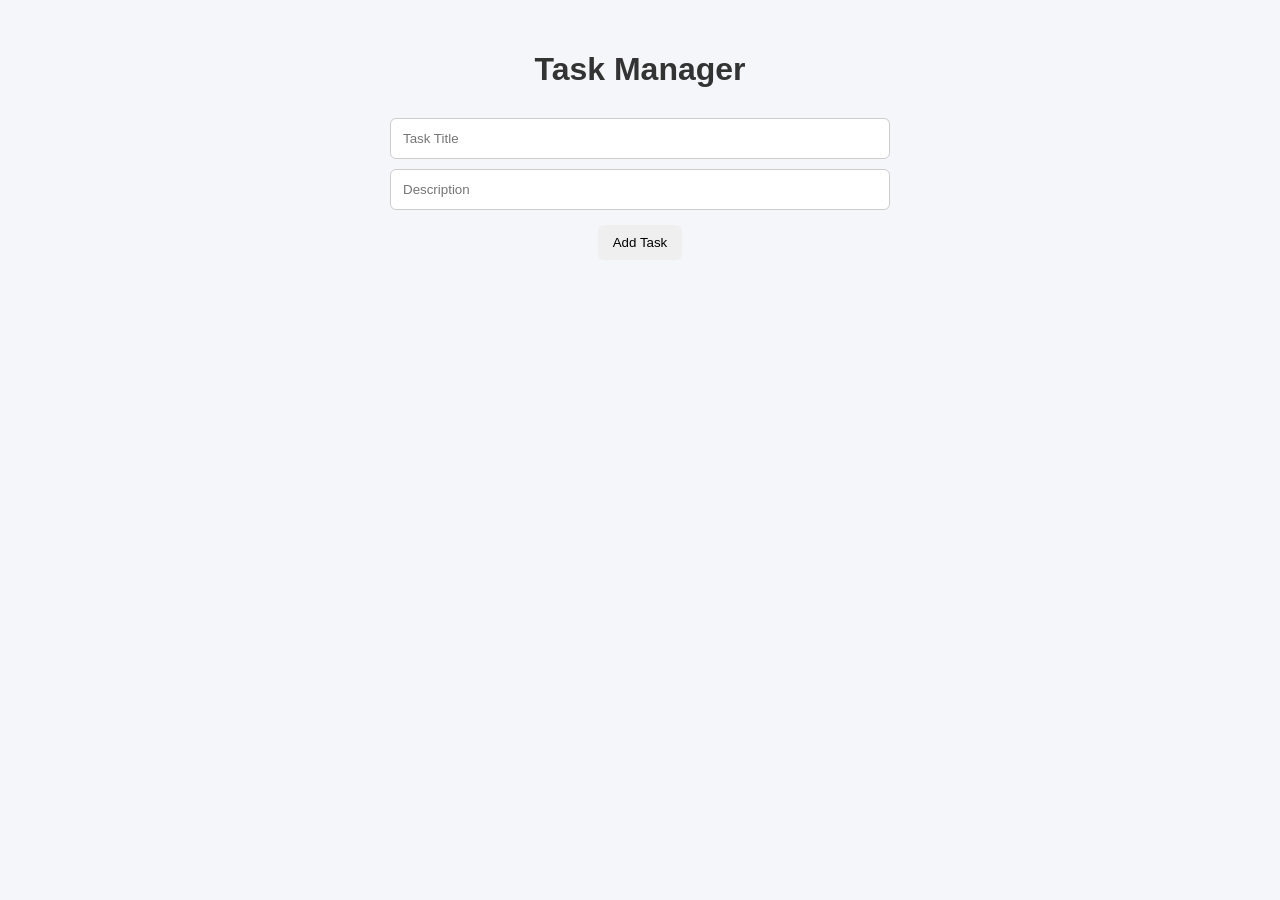
==== client/index.html @ cbfb184f "Initial task manager App" ====
<!DOCTYPE html>
<html>
<head>
    <title>Task Manager</title>
    <link rel="stylesheet" href="style.css">
</head>
<body>

    <h1>Task Manager</h1>

    <input type="text" id="title" placeholder="Task Title">

    <input type="text" id="description" placeholder="Description">

    
    <button id="addBtn" onclick="addTask()">Add Task</button>

    <div id="tasks"></div>

    <script src="script.js"></script>

</body>
</html>
---- client/style.css ----
body{
    font-family: Arial, sans-serif;
    background: #f4f6f9;
    margin: 0;
    padding: 30px;
}

h1{
    text-align: center;
    color: #333;
    margin-bottom: 30px;
}

input{
    display: block;
    width: 100%;
    max-width: 500px;
    margin: 10px auto;
    padding: 12px;
    border: 1px solid #ccc;
    border-radius: 6px;
    box-sizing: border-box;
}

button{
    padding: 10px 15px;
    border: none;
    border-radius: 6px;
    cursor: pointer;
    margin: 5px;
}

button:hover{
    opacity: 0.9;
}

.task{
    background: white;
    max-width: 550px;
    margin: 15px auto;
    padding: 15px;
    border-radius: 10px;
    box-shadow: 0 2px 8px rgba(0,0,0,0.1);
}

.task h3{
    margin-top: 0;
    color: #222;
}

.task p{
    color: #555;
    margin: 8px 0;
}

#tasks{
    margin-top: 25px;
}
#addBtn{
    display: block;
    margin: 15px auto;
}
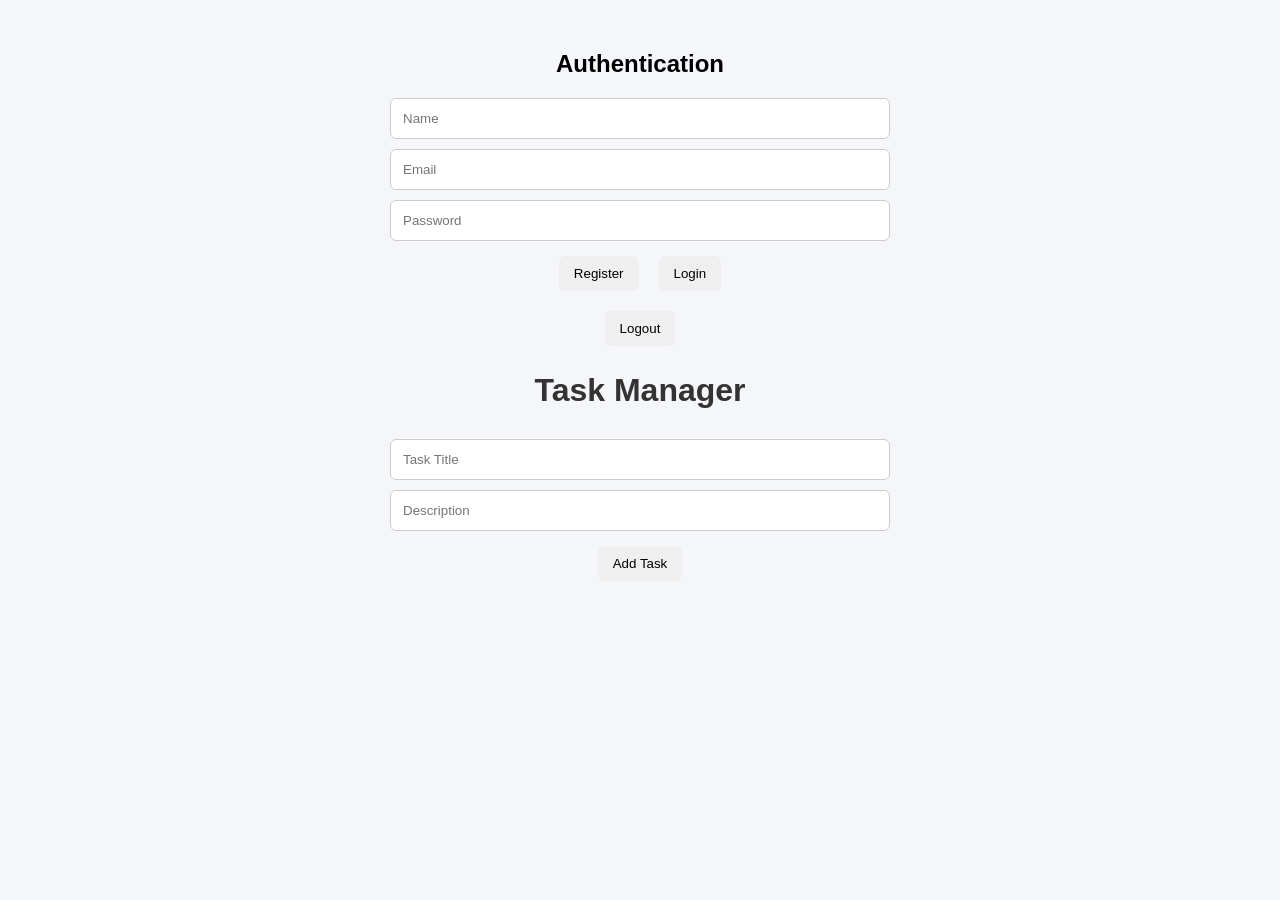
==== commit 71d19e1c: "Added JWT Authentication and Authorization" ====
--- a/client/index.html
+++ b/client/index.html
@@ -5,7 +5,24 @@
     <link rel="stylesheet" href="style.css">
 </head>
 <body>
+   <div id="auth-section">
+  <h2>Authentication</h2>
 
+  <input type="text" id="name" placeholder="Name">
+
+  <input type="email" id="email" placeholder="Email">
+
+  <input type="password" id="password" placeholder="Password">
+
+  <div class="auth-buttons">
+    <button id="registerBtn">Register</button>
+    <button id="loginBtn">Login</button>
+</div>
+
+<div class="logout-button">
+    <button onclick="logout()">Logout</button>
+</div>
+</div>
     <h1>Task Manager</h1>
 
     <input type="text" id="title" placeholder="Task Title">
@@ -18,6 +35,6 @@
     <div id="tasks"></div>
 
     <script src="script.js"></script>
-
+    
 </body>
 </html>
--- a/client/style.css
+++ b/client/style.css
@@ -59,4 +59,19 @@
 #addBtn{
     display: block;
     margin: 15px auto;
+}
+
+.auth-buttons{
+    display: flex;
+    justify-content: center;
+    gap: 10px;
+    margin-top: 10px;
+}
+
+.logout-button{
+    text-align: center;
+    margin-top: 10px;
+}
+#auth-section h2{
+    text-align: center;
 }
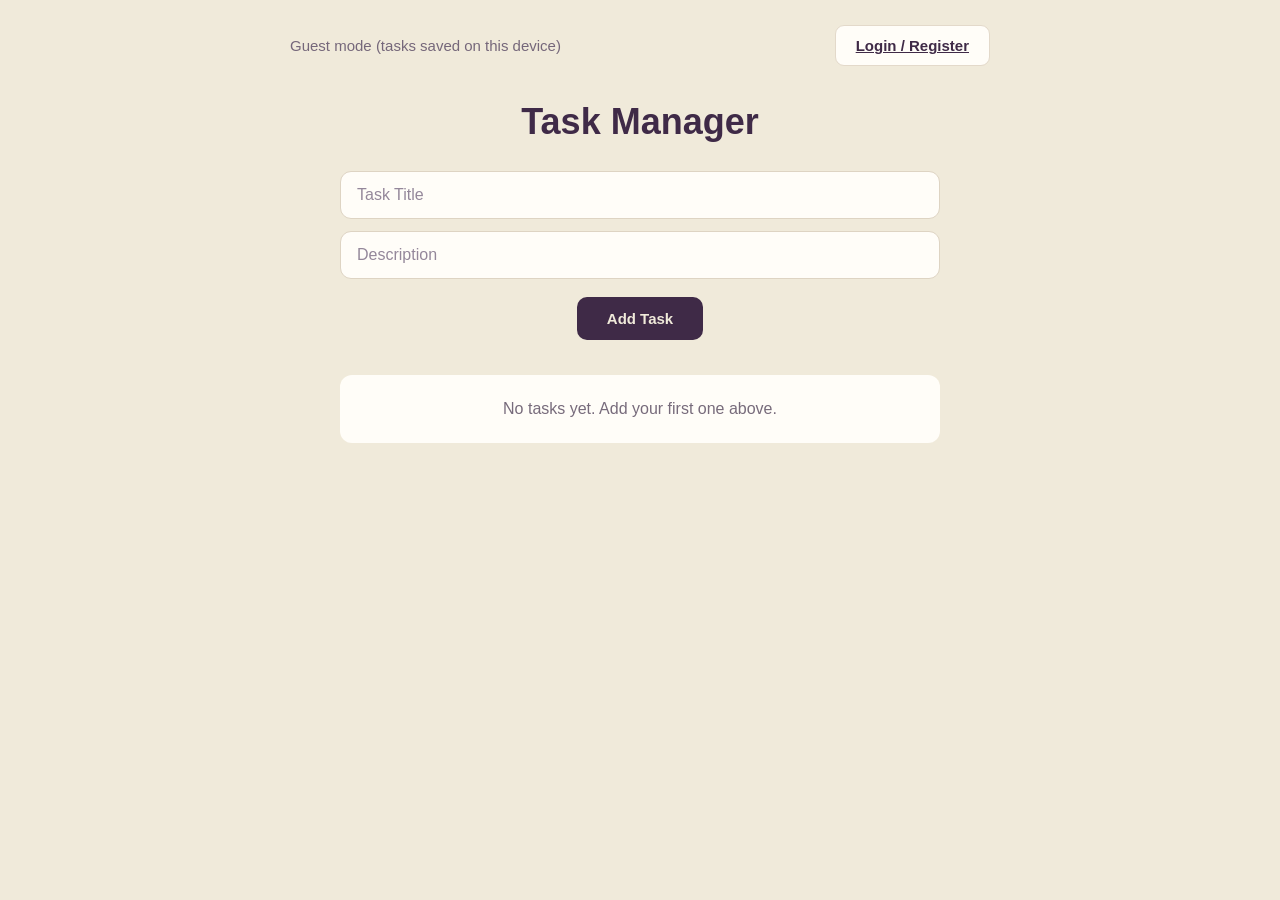
==== commit 18810b23: "Improve task manager UI design" ====
--- a/client/index.html
+++ b/client/index.html
@@ -5,36 +5,20 @@
     <link rel="stylesheet" href="style.css">
 </head>
 <body>
-   <div id="auth-section">
-  <h2>Authentication</h2>
+    <div class="top-bar">
+        <span id="userStatus">Guest mode (tasks saved on this device)</span>
+        <a href="login.html" id="loginLink" class="nav-btn">Login / Register</a>
+        <button id="logoutBtn" onclick="logout()" hidden>Logout</button>
+    </div>
 
-  <input type="text" id="name" placeholder="Name">
-
-  <input type="email" id="email" placeholder="Email">
-
-  <input type="password" id="password" placeholder="Password">
-
-  <div class="auth-buttons">
-    <button id="registerBtn">Register</button>
-    <button id="loginBtn">Login</button>
-</div>
-
-<div class="logout-button">
-    <button onclick="logout()">Logout</button>
-</div>
-</div>
     <h1>Task Manager</h1>
 
     <input type="text" id="title" placeholder="Task Title">
-
     <input type="text" id="description" placeholder="Description">
-
-    
     <button id="addBtn" onclick="addTask()">Add Task</button>
 
     <div id="tasks"></div>
 
     <script src="script.js"></script>
-    
 </body>
 </html>
--- a/client/style.css
+++ b/client/style.css
@@ -1,77 +1,219 @@
-body{
-    font-family: Arial, sans-serif;
-    background: #f4f6f9;
+/* ===== GENERAL ===== */
+* {
     margin: 0;
-    padding: 30px;
-}
-
-h1{
+    padding: 0;
+    box-sizing: border-box;
+}
+
+body {
+    font-family: 'Segoe UI', sans-serif;
+    background: #f0eada;
+    color: #3f2a47;
+    min-height: 100vh;
+    padding: 25px 20px 50px;
+}
+
+/* ===== TOP BAR ===== */
+.top-bar {
+    max-width: 700px;
+    margin: 0 auto 35px;
+    display: flex;
+    justify-content: space-between;
+    align-items: center;
+    gap: 15px;
+    font-size: 15px;
+}
+
+#userStatus {
+    color: #75677a;
+}
+
+.nav-btn {
+    background: #fffdf8;
+    color: #3f2a47;
+    padding: 11px 20px;
+    border-radius: 9px;
+    border: 1px solid #e3d9ca;
+    font-weight: 600;
+    white-space: nowrap;
+}
+
+.nav-btn:hover {
+    background: #3f2a47;
+    color: #f0eada;
+    text-decoration: none;
+}
+
+/* ===== HEADING ===== */
+h1 {
     text-align: center;
-    color: #333;
-    margin-bottom: 30px;
-}
-
-input{
+    font-size: 36px;
+    margin-bottom: 28px;
+    color: #3f2a47;
+    font-weight: 700;
+}
+
+/* ===== INPUT FIELDS ===== */
+#title,
+#description {
     display: block;
     width: 100%;
-    max-width: 500px;
-    margin: 10px auto;
-    padding: 12px;
-    border: 1px solid #ccc;
-    border-radius: 6px;
-    box-sizing: border-box;
-}
-
-button{
-    padding: 10px 15px;
+    max-width: 600px;
+    margin: 12px auto;
+    padding: 14px 16px;
+    background: #fffdf8;
+    border: 1px solid #ded4c3;
+    border-radius: 11px;
+    font-size: 16px;
+    color: #3f2a47;
+    outline: none;
+}
+
+#title:focus,
+#description:focus {
+    border-color: #3f2a47;
+    box-shadow: 0 0 0 3px rgba(63, 42, 71, 0.08);
+}
+
+input::placeholder {
+    color: #94879a;
+}
+
+/* ===== ADD TASK BUTTON ===== */
+#addBtn {
+    display: block;
+    margin: 18px auto 35px;
+    padding: 13px 30px;
+    background: #3f2a47;
+    color: #f0eada;
     border: none;
-    border-radius: 6px;
+    border-radius: 10px;
+    font-size: 15px;
+    font-weight: 600;
     cursor: pointer;
-    margin: 5px;
-}
-
-button:hover{
-    opacity: 0.9;
-}
-
-.task{
-    background: white;
-    max-width: 550px;
-    margin: 15px auto;
-    padding: 15px;
-    border-radius: 10px;
-    box-shadow: 0 2px 8px rgba(0,0,0,0.1);
-}
-
-.task h3{
-    margin-top: 0;
-    color: #222;
-}
-
-.task p{
-    color: #555;
-    margin: 8px 0;
-}
-
-#tasks{
-    margin-top: 25px;
-}
-#addBtn{
-    display: block;
-    margin: 15px auto;
-}
-
-.auth-buttons{
+    transition: 0.25s ease;
+}
+
+#addBtn:hover {
+    background: #563b60;
+    transform: translateY(-2px);
+}
+
+/* ===== TASK CONTAINER ===== */
+#tasks {
+    width: 100%;
+    max-width: 600px;
+    margin: 0 auto;
+}
+
+/* ===== TASK CARDS ===== */
+.task {
+    background: #fffdf8;
+    border: 1px solid #e6ddce;
+    border-radius: 15px;
+    padding: 22px;
+    margin: 20px auto;
+    width: 100%;
+    box-shadow: 0 4px 15px rgba(63, 42, 71, 0.06);
+    transition: 0.25s ease;
+}
+
+.task:hover {
+    transform: translateY(-3px);
+    box-shadow: 0 8px 20px rgba(63, 42, 71, 0.10);
+}
+
+.task h3 {
+    font-size: 20px;
+    margin-bottom: 10px;
+    color: #3f2a47;
+}
+
+.task p {
+    color: #776b7b;
+    line-height: 1.6;
+    margin-bottom: 12px;
+}
+
+/* ===== STATUS BADGES ===== */
+.badge {
+    display: inline-block;
+    padding: 6px 13px;
+    border-radius: 20px;
+    font-size: 13px;
+    margin-bottom: 12px;
+}
+
+.badge.pending {
+    background: #f0eada;
+    color: #3f2a47;
+}
+
+.badge.completed {
+    background: #e5dfeb;
+    color: #3f2a47;
+}
+
+/* ===== TASK ACTIONS ===== */
+.task-actions {
     display: flex;
-    justify-content: center;
     gap: 10px;
-    margin-top: 10px;
-}
-
-.logout-button{
+    flex-wrap: wrap;
+    margin-top: 5px;
+}
+
+.task-actions button {
+    padding: 10px 19px;
+    border: none;
+    border-radius: 9px;
+    background: #3f2a47;
+    color: #f0eada;
+    font-size: 14px;
+    font-weight: 600;
+    cursor: pointer;
+    transition: 0.2s ease;
+}
+
+.task-actions button:hover {
+    background: #563b60;
+    transform: translateY(-2px);
+}
+
+/* ===== EMPTY MESSAGE ===== */
+.empty {
     text-align: center;
-    margin-top: 10px;
-}
-#auth-section h2{
-    text-align: center;
+    color: #776b7b;
+    padding: 25px;
+    background: #fffdf8;
+    border-radius: 12px;
+}
+
+/* ===== RESPONSIVE DESIGN ===== */
+@media (max-width: 650px) {
+
+    body {
+        padding: 20px 15px;
+    }
+
+    .top-bar {
+        font-size: 13px;
+        gap: 8px;
+    }
+
+    h1 {
+        font-size: 29px;
+    }
+
+    #title,
+    #description {
+        max-width: 100%;
+    }
+
+    .task {
+        padding: 18px;
+    }
+
+    .task-actions {
+        gap: 7px;
+    }
 }
